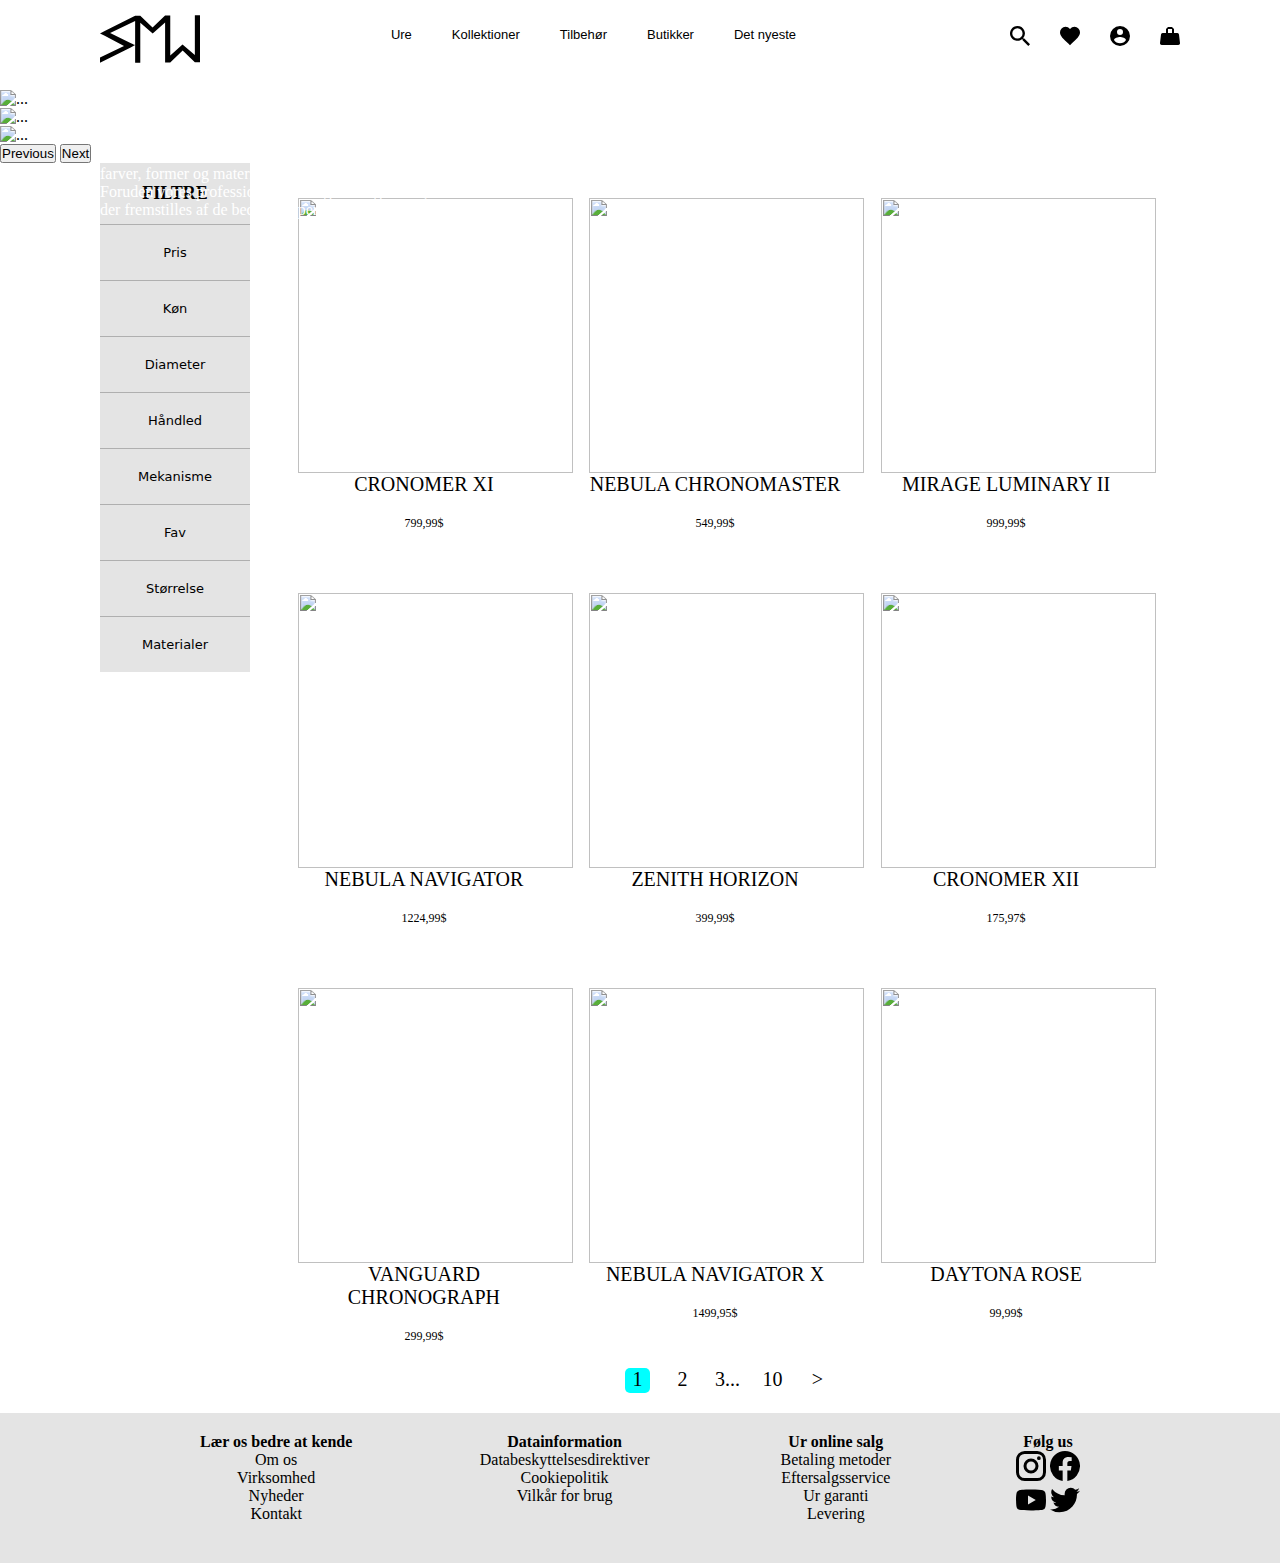
==== index.html @ e8070f2b "Add files via upload" ====
<!DOCTYPE html>
<html lang="en">
<head>
    <meta charset="UTF-8">
    <meta name="viewport" content="width=device-width, initial-scale=1.0">
    <title>Projekt</title>
    <link rel="stylesheet" href="css/style.css">
    <link href="https://cdn.jsdelivr.net/npm/bootstrap@5.3.2/dist/css/bootstrap.min.css" rel="stylesheet" integrity="sha384-T3c6CoIi6uLrA9TneNEoa7RxnatzjcDSCmG1MXxSR1GAsXEV/Dwwykc2MPK8M2HN" crossorigin="anonymous">

</head>
<body>
    <header>
        <div class="container-fluid">
            <div class="wrapper">
            
                <div class="logo">
                    <svg xmlns="http://www.w3.org/2000/svg" width="100" height="48" viewBox="0 0 207.862 98.333">
                        <path id="Path_1" data-name="Path 1" d="M197.153,0V82.544L171.533,60.787,146.039,83.369V.486h-10.71V.514L135.3.488,109.229,25.314,83.729.973H73.019L9.736,32.615,0,37.483l8.762,4.381L49.92,63.63,0,87.623v10.71L63.77,66.69l9.249-4.868-3.408-1.46-1.7-.731-4.625-2.19L21,36.892l52.02-25.21v86.65h10.71V15.573l25.8,21.91,25.8-22.852V97.846h10.71l25.8-24.832,25.31,24.345h10.71V0Z" transform="translate(0 0.001)"/>
                    </svg>                  
                </div>
                <nav>
                    <ul>
                        <li><a href="#">Ure</a></li>
                        <li><a href="#">Kollektioner</a></li>
                        <li><a href="#">Tilbehør</a></li>
                        <li><a href="#">Butikker</a></li>
                        <li><a href="#">Det nyeste</a></li>
                    </ul>
                </nav>
                <div class="icons">

                    <ul>
                        <li>
                            <a href="#"><svg xmlns="http://www.w3.org/2000/svg" width="20" height="20" viewBox="0 0 52 52">
                            <g id="Group_1" data-name="Group 1" transform="translate(-1867 38)">
                            <path id="magnify_1_" data-name="magnify (1)" d="M46.229,26.914A19.326,19.326,0,0,1,60.907,58.8l.8.8h2.347L78.914,74.457l-4.457,4.457L59.6,64.057V61.71l-.8-.8A19.319,19.319,0,1,1,46.229,26.914m0,5.943A13.371,13.371,0,1,0,59.6,46.229,13.316,13.316,0,0,0,46.229,32.857Z" transform="translate(1840.086 -64.914)"/>
                            </g></svg></a>
                        </li>
                        <li>
                            <a href="#"> <svg xmlns="http://www.w3.org/2000/svg" width="20" height="20" viewBox="0 0 55.151 50.601">
                            <path id="heart" d="M29.575,53.6l-4-3.64C11.376,37.083,2,28.562,2,18.166A15,15,0,0,1,17.166,3,16.583,16.583,0,0,1,29.575,8.736,16.583,16.583,0,0,1,41.984,3,15,15,0,0,1,57.151,18.166c0,10.4-9.376,18.917-23.577,31.794Z" transform="translate(-2 -3)"/>
                            </svg></a>
                        </li>
                        <li>
                            <a href="#"><svg xmlns="http://www.w3.org/2000/svg" width="20" height="20" viewBox="0 0 53.648 53.648">
                            <path id="account-circle" d="M28.824,48.138A19.4,19.4,0,0,1,12.73,39.554c.08-5.365,10.73-8.316,16.095-8.316s16.014,2.951,16.095,8.316a19.4,19.4,0,0,1-16.095,8.584m0-38.09a8.047,8.047,0,1,1-8.047,8.047,8.047,8.047,0,0,1,8.047-8.047m0-8.047A26.824,26.824,0,1,0,55.648,28.824,26.824,26.824,0,0,0,28.824,2Z" transform="translate(-2 -2)"/>
                            </svg></a>
                        </li>
                        <li>
                            <a href="#"> <svg xmlns="http://www.w3.org/2000/svg" width="20" height="20" viewBox="0 0 59.654 53.648">
                            <path id="purse" d="M61.624,50.986l-2.98-25.632a4.918,4.918,0,0,0-5.067-4.471H43.741V8.961L37.78,3H25.858L19.9,8.961V20.883H10.062A4.918,4.918,0,0,0,5,25.354L2.015,50.986a5.186,5.186,0,0,0,5.067,5.663H56.557a5.186,5.186,0,0,0,5.067-5.663M25.858,8.961H37.78V20.883H25.858" transform="translate(-1.993 -3)"/>
                            </svg></a>
                        </li>
                    </ul>
            </div>
        </div>

    </header>

    <main>
            
            <div class="container-fluid p-0">
                <div class="main-img">
                    <div id="carouselExample" class="carousel slide">
                        <div class="carousel-inner">
                          <div class="carousel-item active">
                            <img src="../img/watch.jpg" class="d-block w-100" alt="...">
                          </div>
                          <div class="carousel-item">
                            <img src="../img/watch2.jpg" class="d-block w-100" alt="...">
                          </div>
                          <div class="carousel-item">
                            <img src="../img/watch3.jpg" class="d-block w-100" alt="...">
                          </div>
                        </div>
                        <button class="carousel-control-prev" type="button" data-bs-target="#carouselExample" data-bs-slide="prev">
                          <span class="carousel-control-prev-icon" aria-hidden="true"></span>
                          <span class="visually-hidden">Previous</span>
                        </button>
                        <button class="carousel-control-next" type="button" data-bs-target="#carouselExample" data-bs-slide="next">
                          <span class="carousel-control-next-icon" aria-hidden="true"></span>
                          <span class="visually-hidden">Next</span>
                        </button>
                      </div>
                
                    <div class="text-block">
                        <h1>WESTERGAARD URE</h1>
                        <p class="p1">Med vores smukke designs, som vi udtrykker med vores udvalg af <br> farver, former og materialer til alle størrelse, køne og stilarte. <br> Foruden vores professionelle bevægelser og urrem, <br> der fremstilles af de bedste eksperter i uret verden.</p>
                <!--         <div class="arrows">
                            <div class="left"></div> 
                            <div class="right"></div> 
                        </div> -->
                    </div>
                </div>

                <div class="first-row">


                    <div class="first-row-table">
                        <table>
                            <thead>
                                <tr>
                                <th>FILTRE</th>
                                </tr>
                            </thead>
                            <tbody>
                                <tr>
                                    <td>Pris</td>
                                </tr>
                                <tr>
                                    <td>Køn</td>
                                </tr>
                                <tr>
                                    <td>Diameter</td>
                                </tr>
                                <tr>
                                    <td>Håndled</td>
                                </tr>
                                <tr>
                                    <td>Mekanisme</td>
                                </tr>
                                <tr>
                                    <td>Fav</td>
                                </tr>
                                <tr>
                                    <td>Størrelse</td>
                                </tr>
                                <tr>
                                    <td>Materialer</td>
                                </tr>
                            </tbody>
                        </table>
                    </div>

                    <div class="first-row-products">
                        <div class="products-bg">
                            <div class="watch product1">
                                <div class="img-product1 product">
                                    <img src="../img/product1.jpg" alt="" class="img-product1">
                                </div>
                                <div class="description-text">
                                    <p class="description-title">CRONOMER XI </p>
                                    <div class="watch-info">
                                        <!-- <p class="reference-number">FRX67B</p> -->
                                        <p class="price">799,99$</p>
                                    </div>
                                </div>
                            </div>
                            <div class="watch">
                                <div class="img-product2 product">
                                    <img src="../img/product2.jpg" alt="" class="img-product2">
                                </div>
                                <div class="description-text">
                                    <p class="description-title">NEBULA CHRONOMASTER </p>
                                    <div class="watch-info">
                                        <p class="price">549,99$</p>
                                    </div>                                
                                </div>
                            </div>
                            
                            <div class="watch">
                                <div class="img-product3 product">
                                    <img src="../img/product3.jpg" alt="" class="img-product3">
                                </div>
                                <div class="description-text">
                                    <p class="description-title">MIRAGE LUMINARY II </p>
                                    <div class="watch-info">
                                        <p class="price">999,99$</p>
                                    </div>  
                                </div>
                            </div>

                            <div class="watch">
                                <div class="img-product1 product">
                                    <img src="../img/product4.jpg" alt="" class="img-product1">
                                </div>
                                <div class="description-text">
                                    <p class="description-title">NEBULA NAVIGATOR</p>
                                    <div class="watch-info">
                                        <p class="price">1224,99$</p>
                                    </div>  
                                </div>
                            </div>

                            <div class="watch">
                                <div class="img-product2 product">
                                    <img src="../img/product5.jpg" alt="" class="img-product2">
                                </div>
                                <div class="description-text">
                                    <p class="description-title">ZENITH HORIZON</p>
                                    <div class="watch-info">
                                        <p class="price">399,99$</p>
                                    </div>  
                                </div>                            
                            </div>

                            <div class="watch">
                                <div class="img-product3 product">
                                    <img src="../img/product6.jpg" alt="" class="img-product3">
                                </div>
                                <div class="description-text">
                                    <p class="description-title">CRONOMER XII</p>
                                    <div class="watch-info">
                                        <p class="price">175,97$</p>
                                    </div>  
                                </div>   
                            </div>

                            <div class="watch product1">
                                <div class="img-product1 product">
                                    <img src="../img/product7.jpg" alt="" class="img-product1">
                                </div>
                                <div class="description-text">
                                    <p class="description-title">VANGUARD CHRONOGRAPH</p>
                                    <div class="watch-info">
                                        <p class="price">299,99$</p>
                                    </div>  
                                </div>                              
                            </div>

                            <div class="watch">
                                <div class="img-product2 product">
                                    <img src="../img/product8.jpg" alt="" class="img-product2">
                                </div>
                                <div class="description-text">
                                    <p class="description-title">NEBULA NAVIGATOR X</p>
                                    <div class="watch-info">
                                        <p class="price">1499,95$</p>
                                    </div>  
                                </div>                            
                            </div>

                            <div class="watch">
                                <div class="img-product3 product">
                                    <img src="../img/product9.jpg" alt="" class="img-product3">
                                </div>
                                <div class="description-text">
                                    <p class="description-title">DAYTONA ROSE</p>
                                    <div class="watch-info">
                                        <p class="price">99,99$</p>
                                    </div>  
                                </div>                             
                            </div>
                        </div>
        
                    </div>
                </div>
               

               <!-- 
                <div class="second-row">

                    <div class="second-row-products">
                        <div class="products-bg">
                            <div class="col-4 product1">
                                <div class="img-product1">
                                    <img src="../img/product1.jpg" alt="" class="img-product1">
                                </div>
                                <p>Lorem ipsum dolor sit amet consectetur, adipisicing elit. Consectetur quos praesentium voluptate</p>
                            </div>
                            <div class="col-4">
                                <div class="img-product2">
                                    <img src="../img/product2.jpg" alt="" class="img-product2">
                                </div>
                                <p>Lorem ipsum dolor sit amet consectetur, adipisicing elit. Consectetur quos praesentium voluptate</p>
                            </div>
                            <div class="col-4">
                                <div class="img-product3">
                                    <img src="../img/product3.jpg" alt="" class="img-product3">
                                </div>
                                <p>Lorem ipsum dolor sit amet consectetur, adipisicing elit. Consectetur quos praesentium voluptate</p>
                        </div>
                    </div>
                </div>

            </div>
                 <div class="third-row">

                    <div class="third-row-products">
                        <div class="products-bg">
                            <div class="col-4 product1">
                                <div class="img-product1">
                                    <img src="../img/product1.jpg" alt="" class="img-product1">
                                </div>
                                <p>Lorem ipsum dolor sit amet consectetur, adipisicing elit. Consectetur quos praesentium voluptate</p>
                            </div>
                            <div class="col-4">
                                <div class="img-product2">
                                    <img src="../img/product2.jpg" alt="" class="img-product2">
                                </div>
                                <p>Lorem ipsum dolor sit amet consectetur, adipisicing elit. Consectetur quos praesentium voluptate</p>
                            </div>
                            <div class="col-4">
                                <div class="img-product3">
                                    <img src="../img/product3.jpg" alt="" class="img-product3">
                                </div>
                                <p>Lorem ipsum dolor sit amet consectetur, adipisicing elit. Consectetur quos praesentium voluptate</p>
                        </div>
                    </div>
                </div>

            </div> -->
 




            </div>
            <div class="next-page">
                <div class="numbers first-page"> <a href="#">1</a> </div>
                <div class="numbers"> <a href="#">2</a>  </div>
                <div class="numbers"> <a href="#">3...</a>  </div>
                <div class="numbers"> <a href="#">10</a>  </div>
                <div class="numbers"> <a href="#">></a>  </div>
            </div>
    </main>
    <footer>
        <div class="footer">
            <div class="text-footer">
                <p class="text-footer1">Lær os bedre at kende <br> Om os <br> Virksomhed <br> Nyheder <br> Kontakt</p>
                <p class="text-footer2"> Datainformation <br> Databeskyttelsesdirektiver <br> Cookiepolitik <br> Vilkår for brug</p>
                <p class="text-footer3"> Ur online salg <br> Betaling metoder <br> Eftersalgsservice <br> Ur garanti <br> Levering</p>
                <p class="text-footer4"> Følg us <br> <svg xmlns="http://www.w3.org/2000/svg" width="30" height="30" viewBox="0 0 70 70">
                    <path id="instagram" d="M22.3,2H51.7A20.315,20.315,0,0,1,72,22.3V51.7A20.3,20.3,0,0,1,51.7,72H22.3A20.315,20.315,0,0,1,2,51.7V22.3A20.3,20.3,0,0,1,22.3,2m-.7,7A12.6,12.6,0,0,0,9,21.6V52.4A12.592,12.592,0,0,0,21.6,65H52.4A12.6,12.6,0,0,0,65,52.4V21.6A12.592,12.592,0,0,0,52.4,9H21.6m33.775,5.25A4.375,4.375,0,1,1,51,18.625a4.375,4.375,0,0,1,4.375-4.375M37,19.5A17.5,17.5,0,1,1,19.5,37,17.5,17.5,0,0,1,37,19.5m0,7A10.5,10.5,0,1,0,47.5,37,10.5,10.5,0,0,0,37,26.5Z" transform="translate(-2 -2)"/>
                    </svg>
                    <svg xmlns="http://www.w3.org/2000/svg" width="30" height="30" viewBox="0 0 77.803 77.492">
                        <path id="facebook" d="M40.9,2.04a38.991,38.991,0,0,0-6.069,77.492V52.3H24.952V41.019h9.881v-8.6c0-9.764,5.8-15.133,14.7-15.133a60.983,60.983,0,0,1,8.675.739v9.609h-4.9c-4.824,0-6.341,3-6.341,6.069v7.314H57.785L56.034,52.3H46.97V79.532A38.991,38.991,0,0,0,40.9,2.04Z" transform="translate(-2 -2.04)"/>
                      </svg>
                      
                    <br> <svg xmlns="http://www.w3.org/2000/svg" width="30" height="30" viewBox="0 0 93.945 65.762">
                    <path id="youtube" d="M39.578,51.973,63.957,37.881,39.578,23.789V51.973m54.3-36.78a48.563,48.563,0,0,1,1.315,8.925c.329,3.758.47,7,.47,9.817l.282,3.946c0,10.287-.752,17.85-2.067,22.688a11.005,11.005,0,0,1-8.126,8.126c-2.208.611-6.247,1.033-12.448,1.315-6.106.329-11.7.47-16.863.47l-7.469.282c-19.682,0-31.941-.752-36.78-2.067a11.005,11.005,0,0,1-8.126-8.126,48.563,48.563,0,0,1-1.315-8.925c-.329-3.758-.47-7-.47-9.817L2,37.881c0-10.287.752-17.85,2.067-22.688a11.005,11.005,0,0,1,8.126-8.126C14.4,6.456,18.44,6.033,24.641,5.752c6.106-.329,11.7-.47,16.863-.47L48.973,5c19.682,0,31.941.752,36.78,2.067A11.005,11.005,0,0,1,93.879,15.193Z" transform="translate(-2 -5)"/>
                    </svg>
                    <svg xmlns="http://www.w3.org/2000/svg" width="30" height="30" viewBox="0 0 80.599 65.497">
                        <path id="twitter" d="M82.14,11.706a33.008,33.008,0,0,1-9.478,2.658A16.561,16.561,0,0,0,79.9,5.194,33.291,33.291,0,0,1,69.425,9.24,16.276,16.276,0,0,0,57.251,4,16.509,16.509,0,0,0,40.8,20.528a17.178,17.178,0,0,0,.424,3.776A46.981,46.981,0,0,1,7.165,7.044a16.464,16.464,0,0,0,5.124,22,16.346,16.346,0,0,1-7.513-1.926v.116A16.541,16.541,0,0,0,18.03,43.452a16.205,16.205,0,0,1-7.436.27A16.489,16.489,0,0,0,26,55.2,32.831,32.831,0,0,1,5.47,62.292a33.6,33.6,0,0,1-3.93-.231A46.789,46.789,0,0,0,26.891,69.5c30.36,0,47.042-25.2,47.042-47.042,0-.732,0-1.426-.039-2.158A33.024,33.024,0,0,0,82.14,11.706Z" transform="translate(-1.54 -4)"/>
                      </svg>

            </div>


        </div>
    </footer>
<script src="https://cdn.jsdelivr.net/npm/bootstrap@5.3.2/dist/js/bootstrap.bundle.min.js" integrity="sha384-C6RzsynM9kWDrMNeT87bh95OGNyZPhcTNXj1NW7RuBCsyN/o0jlpcV8Qyq46cDfL" crossorigin="anonymous"></script>
</body>
</html>
---- css/style.css ----
@import url('https://fonts.googleapis.com/css2?family=Montserrat:wght@300&family=Open+Sans:wght@300;500&display=swap');

* {
    margin:0;
    padding:0;
}

/* header */

header {
    width: 100%;
}

.container {
    background-color: #ffffff;
    position: relative;
    width: 100%;
    /*max-width: 1920px; */
    margin-right: auto;
    margin-left: auto;
    flex-wrap: wrap;
}

.wrapper {
    background-color: #ffffff;
    height: 80px;
    display: flex;
    text-align: center;
    justify-content: center;
    padding-top: 10px;
    justify-content: space-between;
}

.logo {
    padding-top: 5px;
    margin-left: 100px;
}

nav {
    text-align: center;
    justify-content: center;
    padding: 15px 10px 10px 10px;
}

nav ul {
    display: flex;
    list-style-type: none;
    text-align: center;
    justify-content: center;    
}

nav ul li {
    padding: 0 20px;
    /* border-left: solid 2px #000; (border in nav)*/
}

nav ul li a {
    font-size: 13px;
    text-decoration: none;
    color: #000;
    font-family:'Lucida Sans', 'Lucida Sans Regular', 'Lucida Grande', 'Lucida Sans Unicode', Geneva, Verdana, sans-serif;
}

/* nav ul li:first-child{
    border-left: none;
    (border in nav)
} */

.icons ul {
    display: flex;
    list-style-type: none;
    text-align: center;
    justify-content: center;    
    padding: 8px;
    margin-right: 100px;
    padding-right: 0;
}

.icons ul li {
    padding: 8px 15px;
}

.icons ul li:last-child{
    padding-right:0;
}

/* header */

/* body */

main {
    width: 100%;
}

/*image-start*/

img {
    height: 665px;
    width: 100%;
}

.text-block {
    position: absolute;
    top: 80px;
    left: 100px;
    color: white;
}

:root {
    --bs-body-font-family: 'Montserrat', sans-serif;
}

h1 {
    padding-top: 30px;
}

.p1 {
    padding: 0;
}

.left{ 
    position: absolute;
    width: 50px; 
    height: 50px; 
    transition: .5s; 
    box-shadow: -2px 2px 0 #ffffff; 
    margin: 50px 0 0 15px;
    transform: rotate(45deg);
} 

.right { 
    position: absolute;
    float: right;
    width: 50px; 
    height: 50px; 
    transition: .5s; 
    box-shadow: -2px 2px 0 #ffffff; 
    margin: 50px 0 0 1220px;  
    margin-right: auto;
    transform: rotate(-135deg); 
} 
  
/* .left { 
    transform: rotate(45deg); 
    top: 200px;
    left: 40px;
} 
  
.right { 
    transform: rotate(-135deg); 
    top: 200px;
    right: -825px;
}  */

/*image-end*/

.first-row {
    display: flex;
    background-color: rgb(255, 255, 255);
    width: 100%;
    /*max-width: 1920px; */
}

.first-row-table {
    margin-left: 100px;
    width: 12%;
}

.first-row-products {
    width: 85%;
    height: auto;
}

/* table start*/

table {
    background-color: #e4e4e4;
    padding: 20px;
    height: 300px;
    width: 150px;
    /* border-top: solid 1px #afafaf;
    border-bottom: solid 1px #afafaf; */
    border-collapse: collapse;
    table-layout: fixed;

}

thead {
    font-size: 18px;
    text-align: center;
}

tbody {
    text-align: center;
    font-family:system-ui, -apple-system, BlinkMacSystemFont, 'Segoe UI', Roboto, Oxygen, Ubuntu, Cantarell, 'Open Sans', 'Helvetica Neue', sans-serif;
    font-size: 13px;

}

th, td {
    padding: 20px;
}

td {
    border-top: 1px solid #afafaf;
}

/* table end*/

.products-bg {
    background-color: rgb(255, 255, 255);
    height: auto;
    display: flex;
    flex-wrap: wrap;
    margin-right: 100px;
    justify-content: center;
    text-align: center;
    align-items: center;
}

.watch {
    width: 27%;
    height: 350px;
    padding: 10px;
    margin: 25px 10px 0 10px;
    background-color: rgb(255, 255, 255);
}

.description-title {
    margin:0;
    font-size: 20px;
}

/* .watch-info {
    display: flex;
    justify-content: space-between;
} */

.reference-number {
    /* margin-left: 5px; */
    font-size: 12px;
    margin: 0;
}

.price {
    /* margin-right: 5px; */
    font-size: 12px;
    margin: 0;
    padding-top: 20px;

}

.product {
    margin-left: auto;
    margin-right: auto;
    height: 275px;
    width: 275px;
}


.img-product1 {
    height: 275px;
    width: 275px;
}


.img-product2 {
    height: 275px;
    width: 275px;
}

.img-product3 {
    height: 275px;
    width: 275px;    
}

.second-row {
    display: flex;
    background-color: rgb(255, 255, 255);
    width: 100%;
    /*max-width: 1920px;*/
}

.second-row-products {
    margin-left: 250px;
} 

.third-row {
    display: flex;
    background-color: rgb(255, 255, 255);
    width: 100%;
    /*max-width: 1920px;  */
}

.third-row-products {
    margin-left: 250px;
} 

.next-page{
    display: flex;
    text-align: center;
    justify-content: center;
    align-items: center;
    margin-top: 20px;
    margin-left: 175px;
}

.numbers{
    margin-top: 20px;
    margin: 0 10px 0 10px;
    font-size: 20px;
    width: 25px;
    height: 25px;
}

.first-page {
    background-color: aqua;
    border-radius: 5px;
    text-align: center;
    justify-content: center;
    align-items: center;
}

.numbers a{
    text-decoration:none ;
    color: #000;
    text-align: center;
    justify-content: center;
    align-items: center;
}




/*footer*/

.footer {
    background-color: #e4e4e4;
    height: 150px;
    width: 100%;
    /*max-width: 1920px; */  
    margin-right: auto;
    margin-left: auto;
    margin-top: 20px;
}

.text-footer {
    display:flex;
    text-align: center;
    justify-content: space-between;
    padding-top: 20px;
}

.text-footer1{
    margin-left: 200px;
    font-size: 16px;
    margin-bottom: 0;
}

.text-footer2{
    /* margin-right: 100px; */
    font-size: 16px;
    margin-bottom: 0;
}

.text-footer3{
    /* margin-right: 100px; */
    font-size: 16px;
    margin-bottom: 0;
}

.text-footer4{
    margin-right: 200px;
    font-size: 16px;
    margin-bottom: 0;
}

.text-footer1::first-line {
    font-weight: bold;
}

.text-footer2::first-line {
    font-weight: bold;
}

.text-footer3::first-line {
    font-weight: bold;
}

.text-footer4::first-line {
    font-weight: bold;
}

/*footer*/
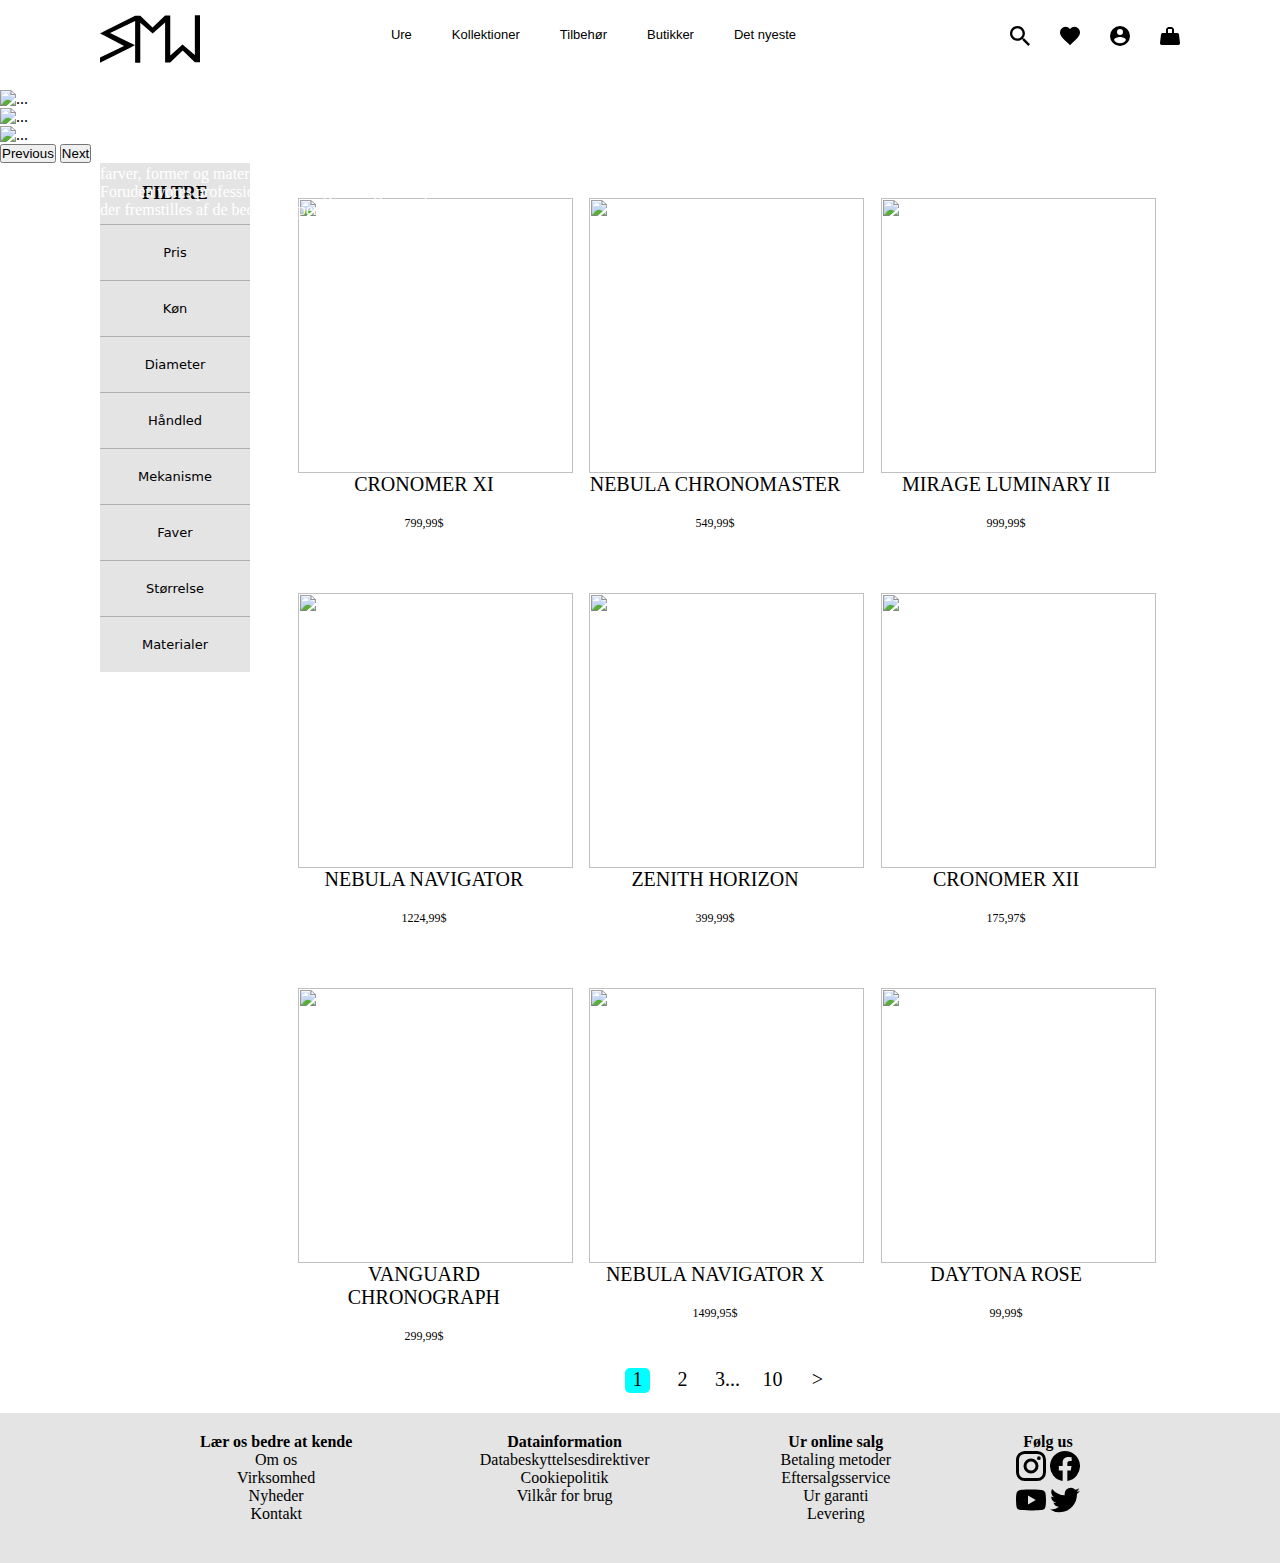
==== commit 3cdf1a26: "test" ====
--- a/index.html
+++ b/index.html
@@ -120,7 +120,7 @@
                                     <td>Mekanisme</td>
                                 </tr>
                                 <tr>
-                                    <td>Fav</td>
+                                    <td>Faver</td>
                                 </tr>
                                 <tr>
                                     <td>Størrelse</td>
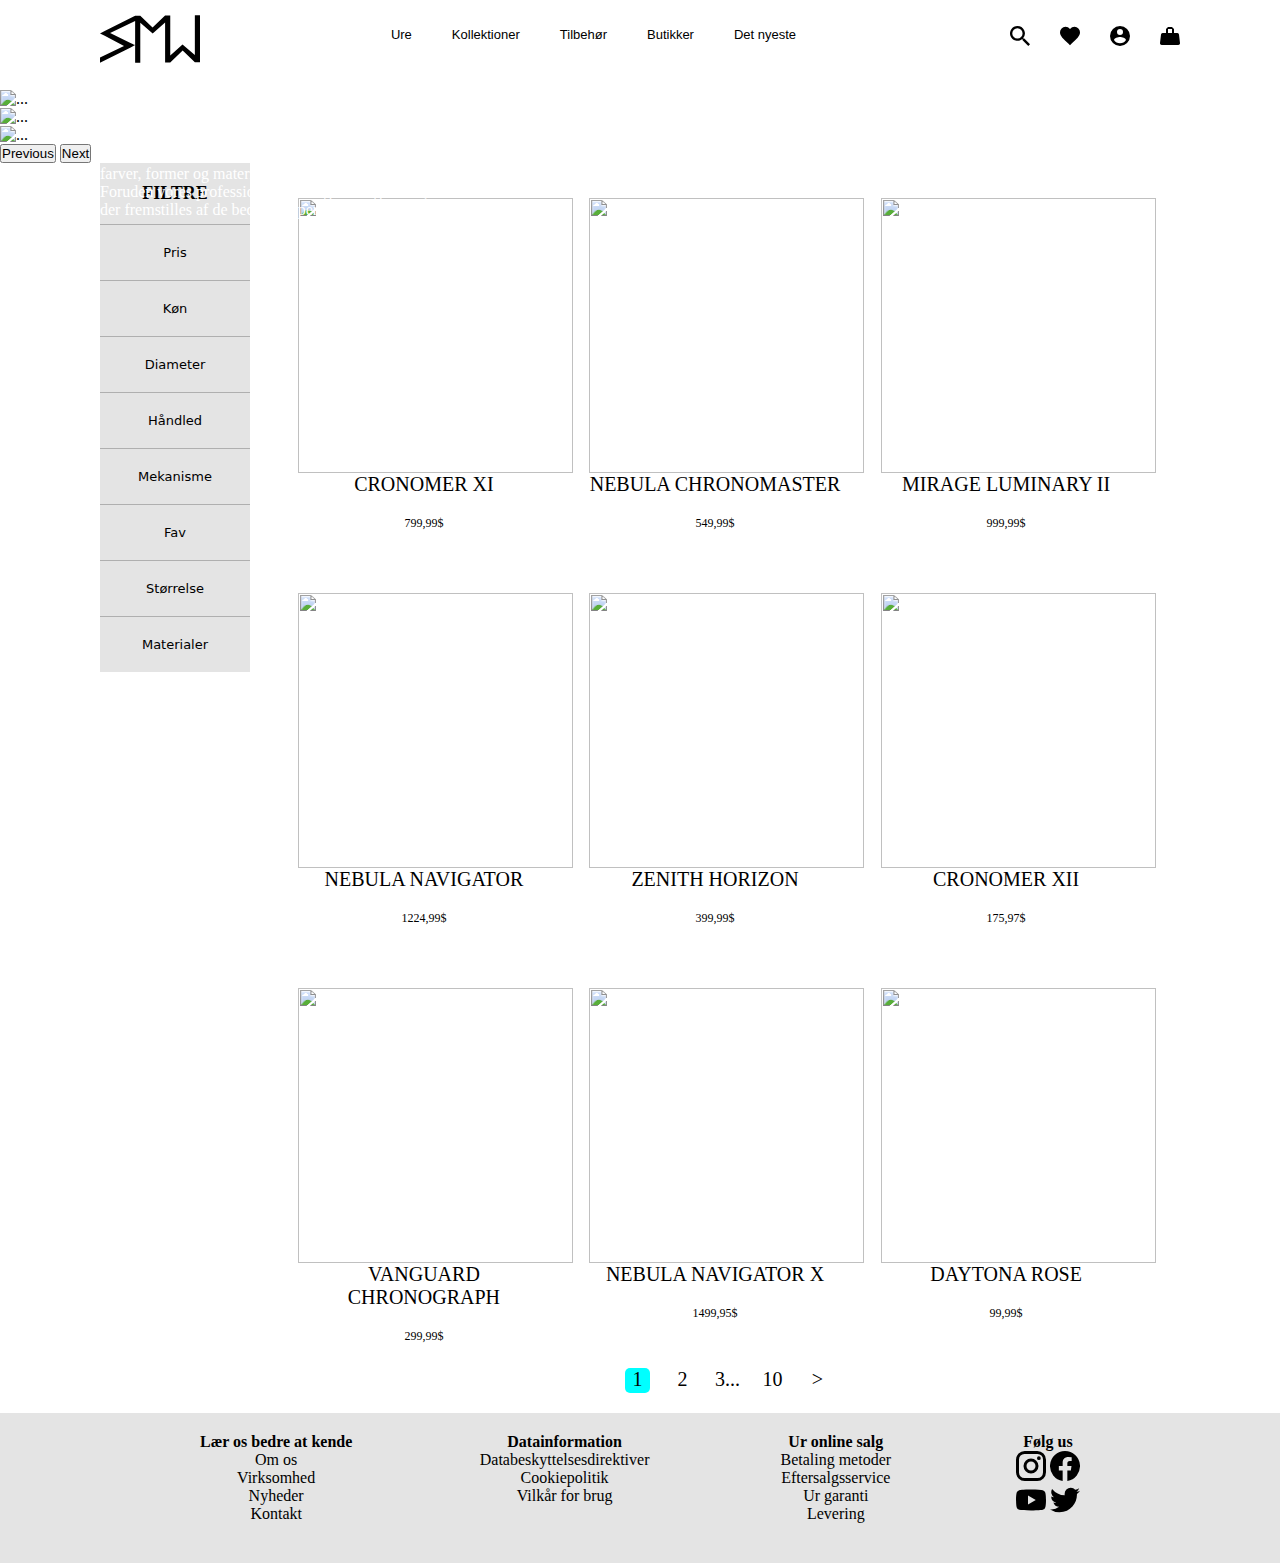
==== commit f0f0d89f: "changes" ====
--- a/index.html
+++ b/index.html
@@ -3,8 +3,9 @@
 <head>
     <meta charset="UTF-8">
     <meta name="viewport" content="width=device-width, initial-scale=1.0">
-    <title>Projekt</title>
+    <title>Westergaard Watches</title>
     <link rel="stylesheet" href="css/style.css">
+    <link rel="icon" href="/img/product1.jpg">
     <link href="https://cdn.jsdelivr.net/npm/bootstrap@5.3.2/dist/css/bootstrap.min.css" rel="stylesheet" integrity="sha384-T3c6CoIi6uLrA9TneNEoa7RxnatzjcDSCmG1MXxSR1GAsXEV/Dwwykc2MPK8M2HN" crossorigin="anonymous">
 
 </head>
@@ -97,7 +98,7 @@
 
 
                     <div class="first-row-table">
-                        <table>
+                        <table class="filter-table">
                             <thead>
                                 <tr>
                                 <th>FILTRE</th>
@@ -120,7 +121,7 @@
                                     <td>Mekanisme</td>
                                 </tr>
                                 <tr>
-                                    <td>Faver</td>
+                                    <td>Fav</td>
                                 </tr>
                                 <tr>
                                     <td>Størrelse</td>
@@ -135,8 +136,10 @@
                     <div class="first-row-products">
                         <div class="products-bg">
                             <div class="watch product1">
-                                <div class="img-product1 product">
-                                    <img src="../img/product1.jpg" alt="" class="img-product1">
+                                <div class="img-product1 product ">
+                                    <a href="ur.html">
+                                        <img src="../img/product1.jpg" alt="" class="img-product1">
+                                    </a>
                                 </div>
                                 <div class="description-text">
                                     <p class="description-title">CRONOMER XI </p>
@@ -298,8 +301,8 @@
                         </div>
                     </div>
                 </div>
-
-            </div> -->
+            </div> 
+        I stedet for 3 rows med 3 elementer kan man skrive 9 elementer og bruger wrap-->
  
 
 
@@ -307,7 +310,7 @@
 
             </div>
             <div class="next-page">
-                <div class="numbers first-page"> <a href="#">1</a> </div>
+                <div class="numbers first-page"> <a href="#"> 1 </a> </div>
                 <div class="numbers"> <a href="#">2</a>  </div>
                 <div class="numbers"> <a href="#">3...</a>  </div>
                 <div class="numbers"> <a href="#">10</a>  </div>
